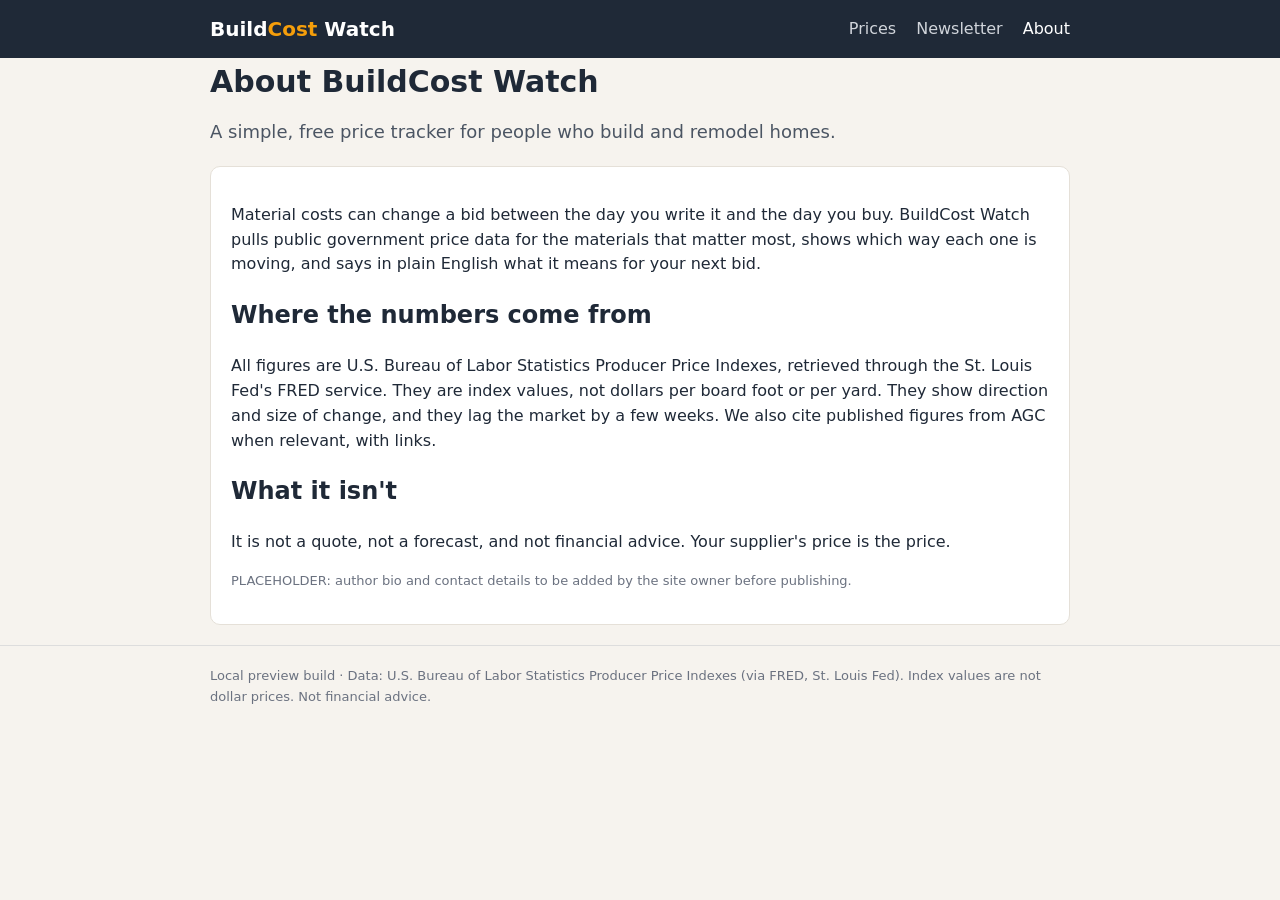
==== about.html @ ee564aa0 "BuildCost Watch v1" ====
<!doctype html><html lang=en><head><meta charset=utf-8><meta name=viewport content="width=device-width,initial-scale=1"><title>About · BuildCost Watch</title><link rel=stylesheet href="style.css"></head><body>
<header><div class=wrap><a class=logo href="index.html">Build<span>Cost</span> Watch</a><nav><a href="index.html">Prices</a><a href="newsletter.html">Newsletter</a><a href="about.html" class=on>About</a></nav></div></header>
<main class=wrap><h1>About BuildCost Watch</h1><p class=lead>A simple, free price tracker for people who build and remodel homes.</p>
<div class=card><p>Material costs can change a bid between the day you write it and the day you buy. BuildCost Watch pulls public government price data for the materials that matter most, shows which way each one is moving, and says in plain English what it means for your next bid.</p>
<h2>Where the numbers come from</h2><p>All figures are U.S. Bureau of Labor Statistics Producer Price Indexes, retrieved through the St. Louis Fed's FRED service. They are index values, not dollars per board foot or per yard. They show direction and size of change, and they lag the market by a few weeks. We also cite published figures from AGC when relevant, with links.</p>
<h2>What it isn't</h2><p>It is not a quote, not a forecast, and not financial advice. Your supplier's price is the price.</p>
<p class=fine>PLACEHOLDER: author bio and contact details to be added by the site owner before publishing.</p></div></main>
<footer><div class=wrap>Local preview build · Data: U.S. Bureau of Labor Statistics Producer Price Indexes (via FRED, St. Louis Fed). Index values are not dollar prices. Not financial advice.</div></footer></body></html>
---- style.css ----
*{box-sizing:border-box}body{margin:0;font:16px/1.55 system-ui,Segoe UI,sans-serif;color:#1f2937;background:#f6f3ee}
.wrap{max-width:900px;margin:0 auto;padding:0 20px}header{background:#1f2937}header .wrap{display:flex;justify-content:space-between;align-items:center;height:58px}
.logo{color:#fff;font-weight:800;font-size:20px;text-decoration:none}.logo span{color:#f59e0b}nav a{color:#d1d5db;margin-left:20px;text-decoration:none}nav a.on,nav a:hover{color:#fff}
main{padding:28px 20px 50px}h1{font-size:30px;line-height:1.2;margin:.2em 0}.lead{font-size:18px;color:#4b5563}
.card{background:#fff;border:1px solid #e5e0d8;border-radius:10px;padding:20px;margin:20px 0}
table{width:100%;border-collapse:collapse}th,td{padding:10px 8px;border-bottom:1px solid #eee;text-align:left}th{font-size:13px;color:#6b7280}.n{text-align:right}
.up{color:#b91c1c;font-weight:600}.down{color:#15803d;font-weight:600}.flat{color:#6b7280;font-weight:600}
small,.fine{color:#6b7280;font-size:13px}.spark{width:100%;max-width:360px;height:auto}td.sp svg{width:120px;height:34px}
.stats{display:grid;grid-template-columns:repeat(4,1fr);gap:12px}.stats div{background:#fff;border:1px solid #e5e0d8;border-radius:10px;padding:14px}.stats small{display:block}.stats b{font-size:22px}
input{padding:10px;width:260px;max-width:100%;border:1px solid #cbd5e1;border-radius:6px}button{padding:10px 16px;background:#c2570c;color:#fff;border:0;border-radius:6px;font-weight:600}
.sponsor{border:2px dashed #d97706;background:#fffbeb;padding:12px;margin:18px 0;border-radius:8px}a{color:#9a3f05}footer{padding:20px 0;border-top:1px solid #ddd;color:#6b7280;font-size:13px}
@media(max-width:640px){.stats{grid-template-columns:1fr 1fr}}
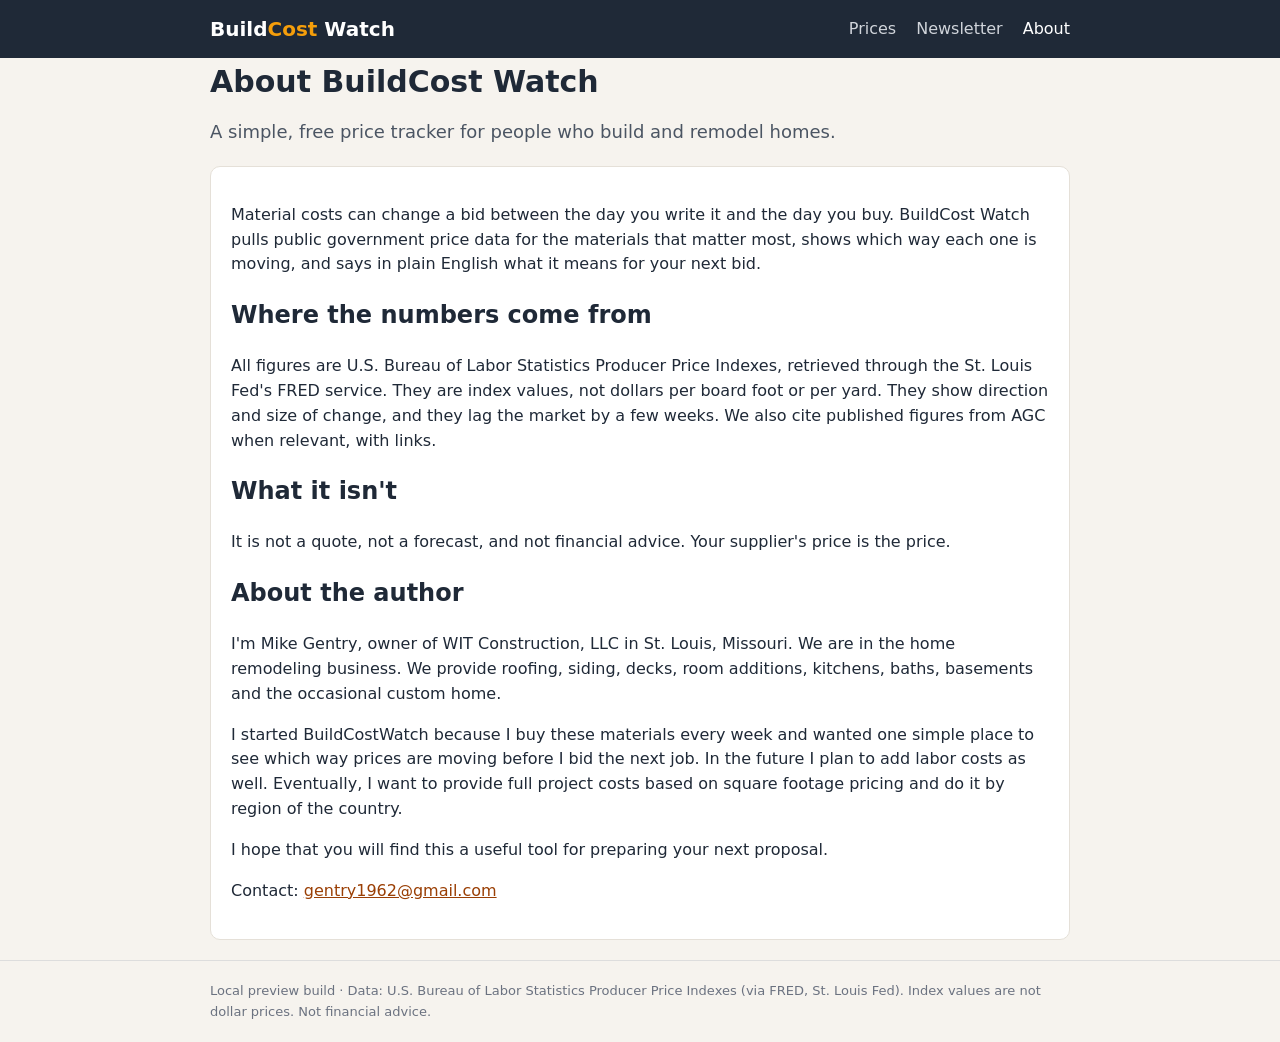
==== commit 328ef411: "Add About bio and contact" ====
--- a/about.html
+++ b/about.html
@@ -4,5 +4,6 @@
 <div class=card><p>Material costs can change a bid between the day you write it and the day you buy. BuildCost Watch pulls public government price data for the materials that matter most, shows which way each one is moving, and says in plain English what it means for your next bid.</p>
 <h2>Where the numbers come from</h2><p>All figures are U.S. Bureau of Labor Statistics Producer Price Indexes, retrieved through the St. Louis Fed's FRED service. They are index values, not dollars per board foot or per yard. They show direction and size of change, and they lag the market by a few weeks. We also cite published figures from AGC when relevant, with links.</p>
 <h2>What it isn't</h2><p>It is not a quote, not a forecast, and not financial advice. Your supplier's price is the price.</p>
-<p class=fine>PLACEHOLDER: author bio and contact details to be added by the site owner before publishing.</p></div></main>
+<h2>About the author</h2><p>I'm Mike Gentry, owner of WIT Construction, LLC in St. Louis, Missouri. We are in the home remodeling business. We provide roofing, siding, decks, room additions, kitchens, baths, basements and the occasional custom home.</p><p>I started BuildCostWatch because I buy these materials every week and wanted one simple place to see which way prices are moving before I bid the next job. In the future I plan to add labor costs as well. Eventually, I want to provide full project costs based on square footage pricing and do it by region of the country.</p><p>I hope that you will find this a useful tool for preparing your next proposal.</p>
+<p>Contact: <a href="mailto:gentry1962@gmail.com">gentry1962@gmail.com</a></p></div></main>
 <footer><div class=wrap>Local preview build · Data: U.S. Bureau of Labor Statistics Producer Price Indexes (via FRED, St. Louis Fed). Index values are not dollar prices. Not financial advice.</div></footer></body></html>
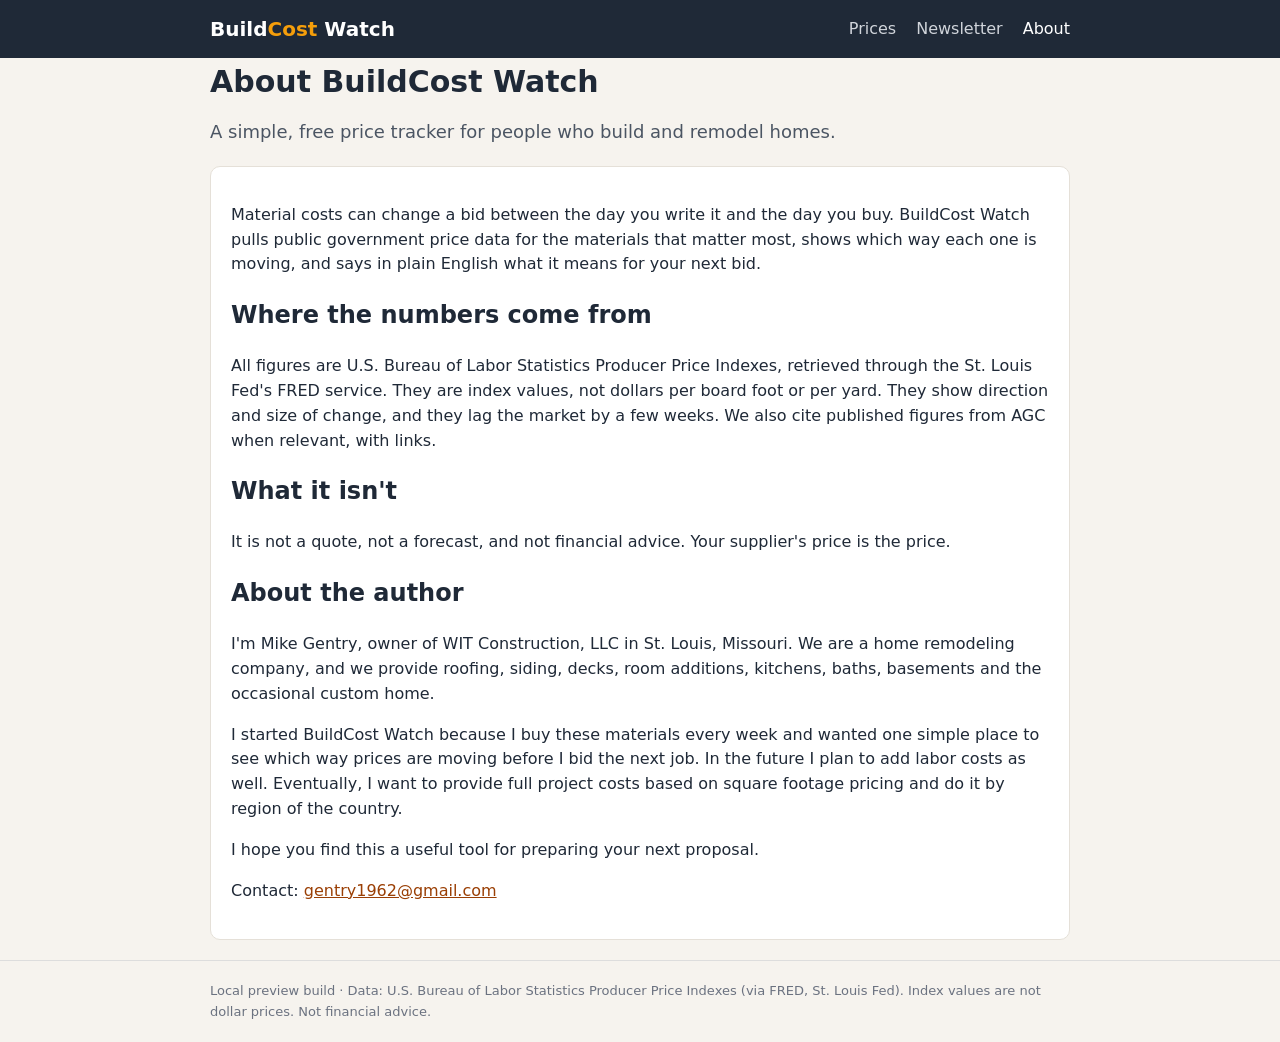
==== commit 31359caa: "Revise About bio" ====
--- a/about.html
+++ b/about.html
@@ -4,6 +4,6 @@
 <div class=card><p>Material costs can change a bid between the day you write it and the day you buy. BuildCost Watch pulls public government price data for the materials that matter most, shows which way each one is moving, and says in plain English what it means for your next bid.</p>
 <h2>Where the numbers come from</h2><p>All figures are U.S. Bureau of Labor Statistics Producer Price Indexes, retrieved through the St. Louis Fed's FRED service. They are index values, not dollars per board foot or per yard. They show direction and size of change, and they lag the market by a few weeks. We also cite published figures from AGC when relevant, with links.</p>
 <h2>What it isn't</h2><p>It is not a quote, not a forecast, and not financial advice. Your supplier's price is the price.</p>
-<h2>About the author</h2><p>I'm Mike Gentry, owner of WIT Construction, LLC in St. Louis, Missouri. We are in the home remodeling business. We provide roofing, siding, decks, room additions, kitchens, baths, basements and the occasional custom home.</p><p>I started BuildCostWatch because I buy these materials every week and wanted one simple place to see which way prices are moving before I bid the next job. In the future I plan to add labor costs as well. Eventually, I want to provide full project costs based on square footage pricing and do it by region of the country.</p><p>I hope that you will find this a useful tool for preparing your next proposal.</p>
+<h2>About the author</h2><p>I'm Mike Gentry, owner of WIT Construction, LLC in St. Louis, Missouri. We are a home remodeling company, and we provide roofing, siding, decks, room additions, kitchens, baths, basements and the occasional custom home.</p><p>I started BuildCost Watch because I buy these materials every week and wanted one simple place to see which way prices are moving before I bid the next job. In the future I plan to add labor costs as well. Eventually, I want to provide full project costs based on square footage pricing and do it by region of the country.</p><p>I hope you find this a useful tool for preparing your next proposal.</p>
 <p>Contact: <a href="mailto:gentry1962@gmail.com">gentry1962@gmail.com</a></p></div></main>
 <footer><div class=wrap>Local preview build · Data: U.S. Bureau of Labor Statistics Producer Price Indexes (via FRED, St. Louis Fed). Index values are not dollar prices. Not financial advice.</div></footer></body></html>
